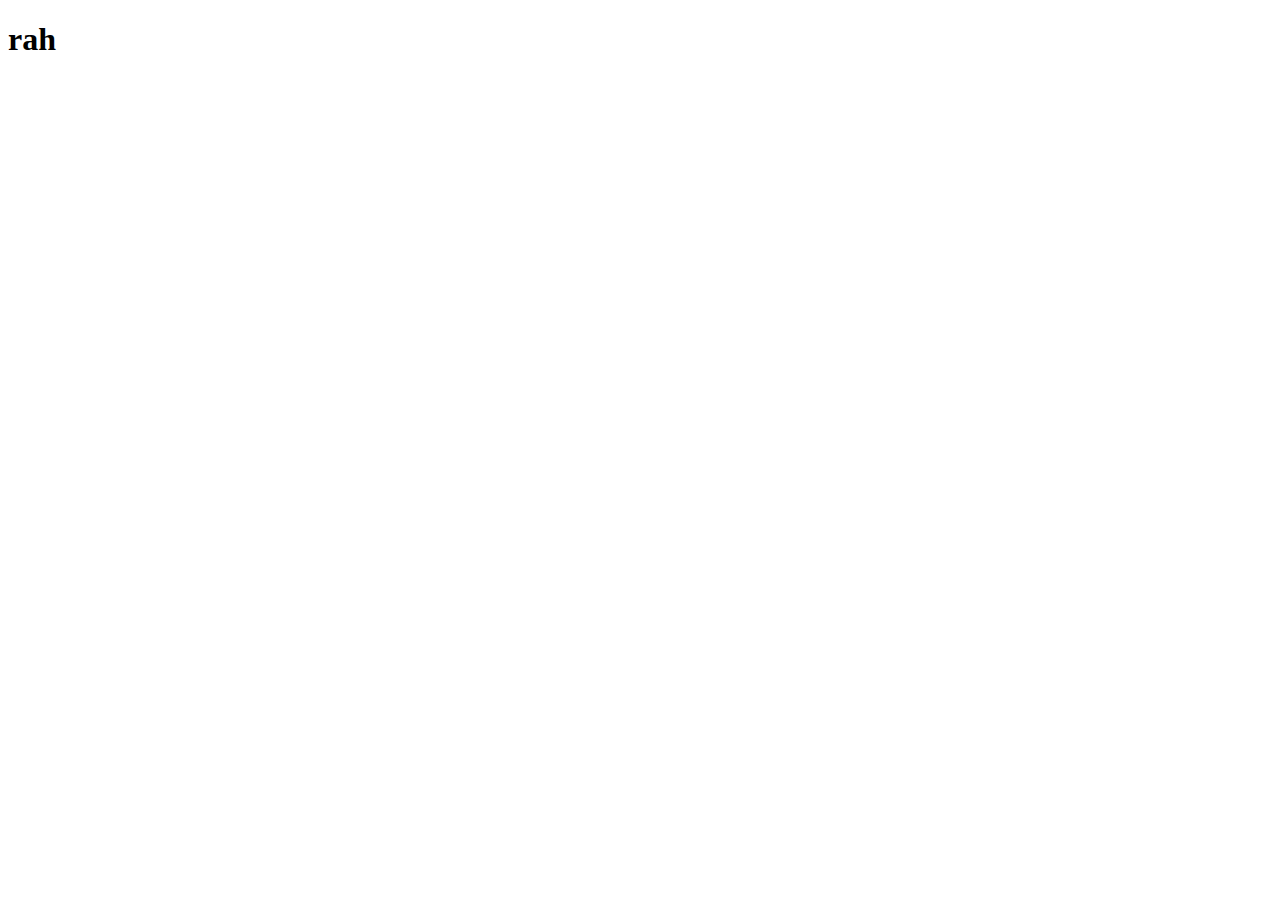
==== index.html @ de500fa9 "Add files via upload" ====
<!DOCTYPE HTML>
<html lang="en">
<head>
    <title>woah</title>
    <meta charset="utf-8">
    <link rel = "stylesheet" href = "style.css">
</head>
 <div id="top">
	 
</div>
	
<body id = "main">
    <div id = "wrapper container">		
        <h1>rah</h1>
    </div>
</body>
	<script src = "script.js"></script>
</html>
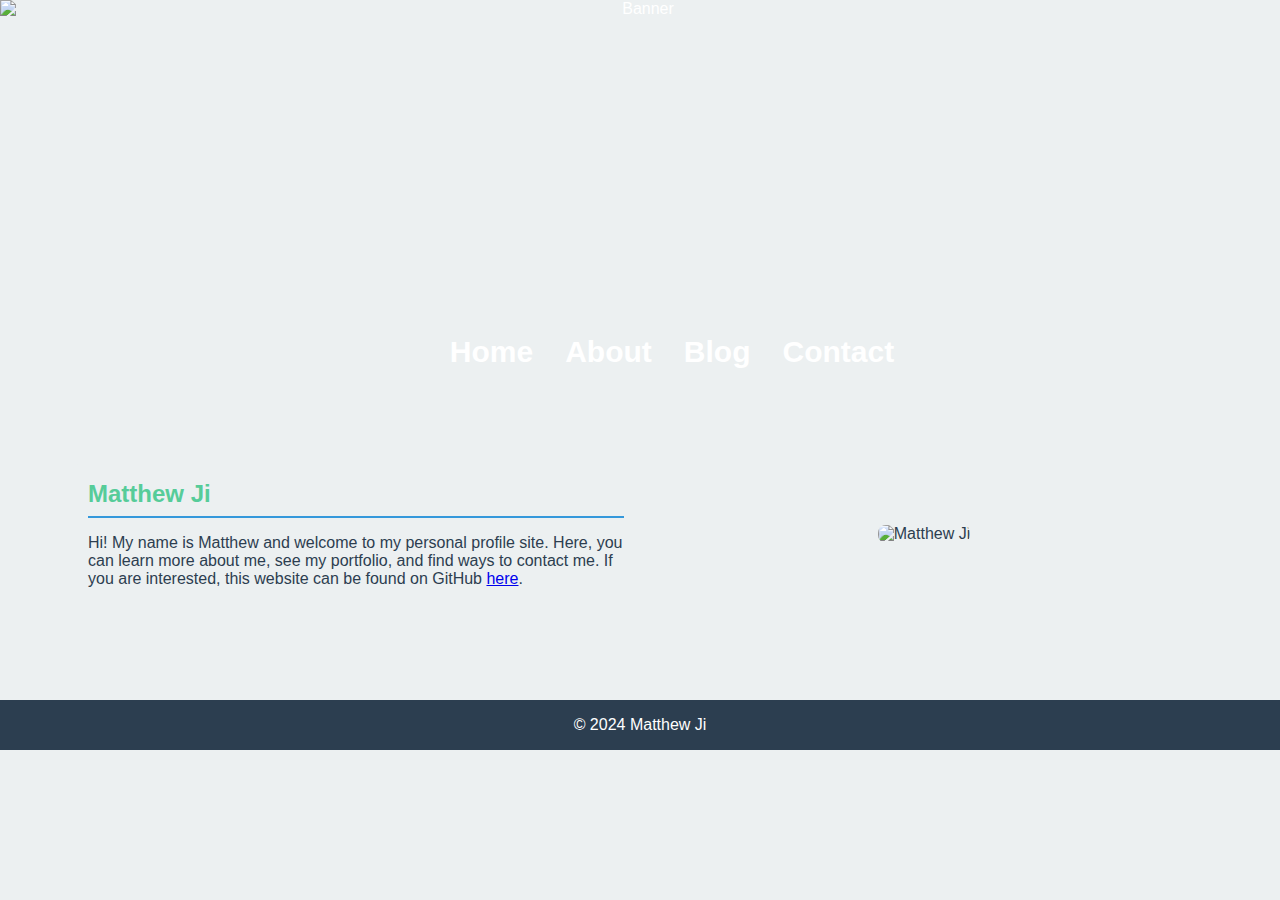
==== commit bea45d47: "Add files via upload" ====
--- a/index.html
+++ b/index.html
@@ -1,18 +1,43 @@
-<!DOCTYPE HTML>
+<!DOCTYPE html>
 <html lang="en">
 <head>
-    <title>woah</title>
-    <meta charset="utf-8">
-    <link rel = "stylesheet" href = "style.css">
+    <meta charset="UTF-8">
+    <meta name="viewport" content="width=device-width, initial-scale=1.0">
+    <title>Matthew Ji</title>
+    <link rel="stylesheet" href="stylehome.css">
 </head>
- <div id="top">
-	 
-</div>
-	
-<body id = "main">
-    <div id = "wrapper container">		
-        <h1>rah</h1>
-    </div>
+<body>
+    <!-- Home Page Header with Banner -->
+    <header class="home-header">
+        <img src="images/banner.png" alt="Banner" class="banner">
+        
+        <!-- Header Overlay for Centered Navbar -->
+        <div class="header-overlay">
+            <nav class="home-nav">
+                <ul>
+                    <li><a href="index.html">Home</a></li>
+                    <li><a href="about.html">About</a></li>
+                    <li><a href="blog.html">Blog</a></li>
+                    <li><a href="contact.html">Contact</a></li>
+                </ul>
+            </nav>
+        </div>
+    </header>
+
+    <main>
+        <section class="intro-section">
+            <div class="intro-text">
+                <h2>Matthew Ji</h2>
+                <p>Hi! My name is Matthew and welcome to my personal profile site. Here, you can learn more about me, see my portfolio, and find ways to contact me. If you are interested, this website can be found on GitHub <a href="https://github.com/mynteee/mynteee.github.io" target="_blank">here</a>.</p>
+            </div>
+            <div class="intro-image">
+                <img src="images/nanaimo.jpg" alt="Matthew Ji">
+            </div>
+        </section>
+    </main>
+
+    <footer>
+        <p>&copy; 2024 Matthew Ji</p>
+    </footer>
 </body>
-	<script src = "script.js"></script>
-</html>+</html>
--- a/stylehome.css
+++ b/stylehome.css
@@ -0,0 +1,313 @@
+/* General Reset */
+* {
+    margin: 0;
+    padding: 0;
+    box-sizing: border-box;
+    font-family: Arial, sans-serif;
+}
+
+/* Colors */
+:root {
+    --primary-color: #56CC99;
+    --accent-blue: #3498db;
+    --dark-grey: #2c3e50;
+    --light-grey: #ecf0f1;
+}
+
+/* Body Styling */
+body {
+    background-color: var(--light-grey);
+    color: var(--dark-grey);
+}
+
+/* Header and Banner */
+header {
+    position: relative;
+    color: white;
+    display: flex;
+    justify-content: center;
+    align-items: center;
+}
+
+.header-content, .header-overlay {
+    max-width: 1200px;
+    margin: 0 auto;
+    padding: 1rem 2rem;
+    display: flex;
+    justify-content: space-between;
+    align-items: center;
+}
+
+.home-header {
+    height: 400px;
+    justify-content: center;
+    text-align: center;
+}
+
+.banner {
+    width: 100%;
+    height: auto;
+    object-fit: cover;
+    position: absolute;
+    top: 0;
+    left: 0;
+    z-index: -1;
+}
+
+/* Name */
+.name {
+    font-size: 1.5rem;
+    font-weight: bold;
+}
+
+/* Navigation */
+nav ul {
+    list-style: none;
+    display: flex;
+    gap: 1.5rem;
+}
+
+nav ul li a {
+    color: white;
+    text-decoration: none;
+    font-weight: bold;
+    position: relative;
+    transition: color 0.3s ease;
+}
+
+nav ul li a:hover {
+    color: var(--accent-blue);
+}
+
+/* Underline Animation */
+nav ul li a::after {
+    content: "";
+    position: absolute;
+    width: 0;
+    height: 2px;
+    background-color: var(--accent-blue);
+    bottom: -4px;
+    left: 0;
+    transition: width 0.3s ease;
+}
+
+nav ul li a:hover::after {
+    width: 100%;
+}
+
+/* Centered Nav Bar for Home Header */
+.home-header nav {
+    position: absolute;
+    bottom: -165px;
+    width: 100%;
+    display: flex;
+    justify-content: center;
+}
+
+/* Main Content */
+main {
+    padding: 2rem;
+    max-width: 1200px;
+    margin: 0 auto;
+}
+
+h2 {
+    color: var(--primary-color);
+    border-bottom: 2px solid var(--accent-blue);
+    padding-bottom: 0.5rem;
+    margin-bottom: 1rem;
+}
+
+/* Footer */
+footer {
+    background-color: var(--dark-grey);
+    color: white;
+    text-align: center;
+    padding: 1rem;
+    margin-top: 2rem;
+}
+
+/* Grid Layout */
+.grid {
+    display: grid;
+    grid-template-columns: repeat(3, 1fr);
+    gap: 1.5rem;
+    max-width: 1200px;
+    margin: 2rem auto;
+}
+
+.grid-item {
+    text-align: center;
+    text-decoration: none;
+    color: var(--dark-grey);
+    transition: transform 0.3s ease;
+}
+
+.grid-item img {
+    width: 100%;
+    height: auto;
+    max-height: 200px;
+    object-fit: cover;
+    border-radius: 8px;
+}
+
+.grid-item p {
+    margin-top: 0.5rem;
+    font-weight: bold;
+}
+
+.grid-item:hover img {
+    transform: scale(1.05);
+}
+
+.grid-item:hover p {
+    color: var(--primary-color);
+}
+
+/* Experience and Intro Sections */
+.experience-section, .intro-section {
+    display: flex;
+    align-items: center;
+    gap: 2rem;
+    max-width: 1200px;
+    margin: 2rem auto;
+    padding: 1rem;
+    background-color: var(--light-grey);
+    border-radius: 8px;
+}
+
+.experience-text, .intro-text {
+    flex: 1;
+}
+
+.experience-text h3, h2 {
+    color: var(--primary-color);
+}
+
+.experience-text ul {
+    list-style: disc;
+    margin-left: 1.5rem;
+}
+
+.experience-image, .intro-image {
+    flex: 1;
+    text-align: center;
+}
+
+.experience-image img, .intro-image img {
+    width: 100%;
+    max-height: 300px;
+    border-radius: 8px;
+    object-fit: cover;
+}
+
+/* General Reset */
+* {
+    margin: 0;
+    padding: 0;
+    box-sizing: border-box;
+    font-family: Arial, sans-serif;
+}
+
+/* Colors */
+:root {
+    --primary-color: #56CC99;
+    --accent-blue: #3498db;
+    --dark-grey: #2c3e50;
+    --light-grey: #ecf0f1;
+}
+
+/* Body Styling */
+body {
+    background-color: var(--light-grey);
+    color: var(--dark-grey);
+}
+
+/* Header */
+header {
+    position: relative;
+    color: white;
+}
+
+/* Home Page Header */
+.home-header {
+    position: relative;
+    height: 400px;
+    display: flex;
+    align-items: center;
+    justify-content: center;
+    text-align: center;
+}
+
+/* Banner with Gradient Overlay */
+.banner-overlay {
+    position: absolute;
+    top: 0;
+    left: 0;
+    width: 100%;
+    height: 400px;
+    background: linear-gradient(to top, transparent, #3498db); /* Fade to blue */
+    z-index: -1;
+}
+
+.banner {
+    width: 100%;
+    height: 400px;
+    object-fit: cover;
+}
+
+/* Centered Nav Bar on the Banner */
+.header-overlay {
+    position: relative;
+    text-align: center;
+    margin-top: -1.5rem; /* Adjusts spacing for centered positioning */
+}
+
+nav ul {
+    list-style: none;
+    display: flex;
+    gap: 2rem;
+}
+
+nav ul li a {
+    color: white;
+    text-decoration: none;
+    font-size: 30px;
+    font-weight: bold;
+    transition: color 0.3s ease;
+}
+
+nav ul li a:hover {
+    color: var(--accent-blue);
+}
+
+/* Name */
+.name {
+    font-size: 2rem;
+    font-weight: bold;
+    margin-top: 1rem;
+}
+
+/* Main Content */
+main {
+    padding: 2rem;
+    max-width: 1200px;
+    margin: 0 auto;
+}
+
+h2 {
+    color: var(--primary-color);
+    border-bottom: 2px solid var(--accent-blue);
+    padding-bottom: 0.5rem;
+    margin-bottom: 1rem;
+}
+
+/* Footer */
+footer {
+    background-color: var(--dark-grey);
+    color: white;
+    text-align: center;
+    padding: 1rem;
+    margin-top: 2rem;
+}
+
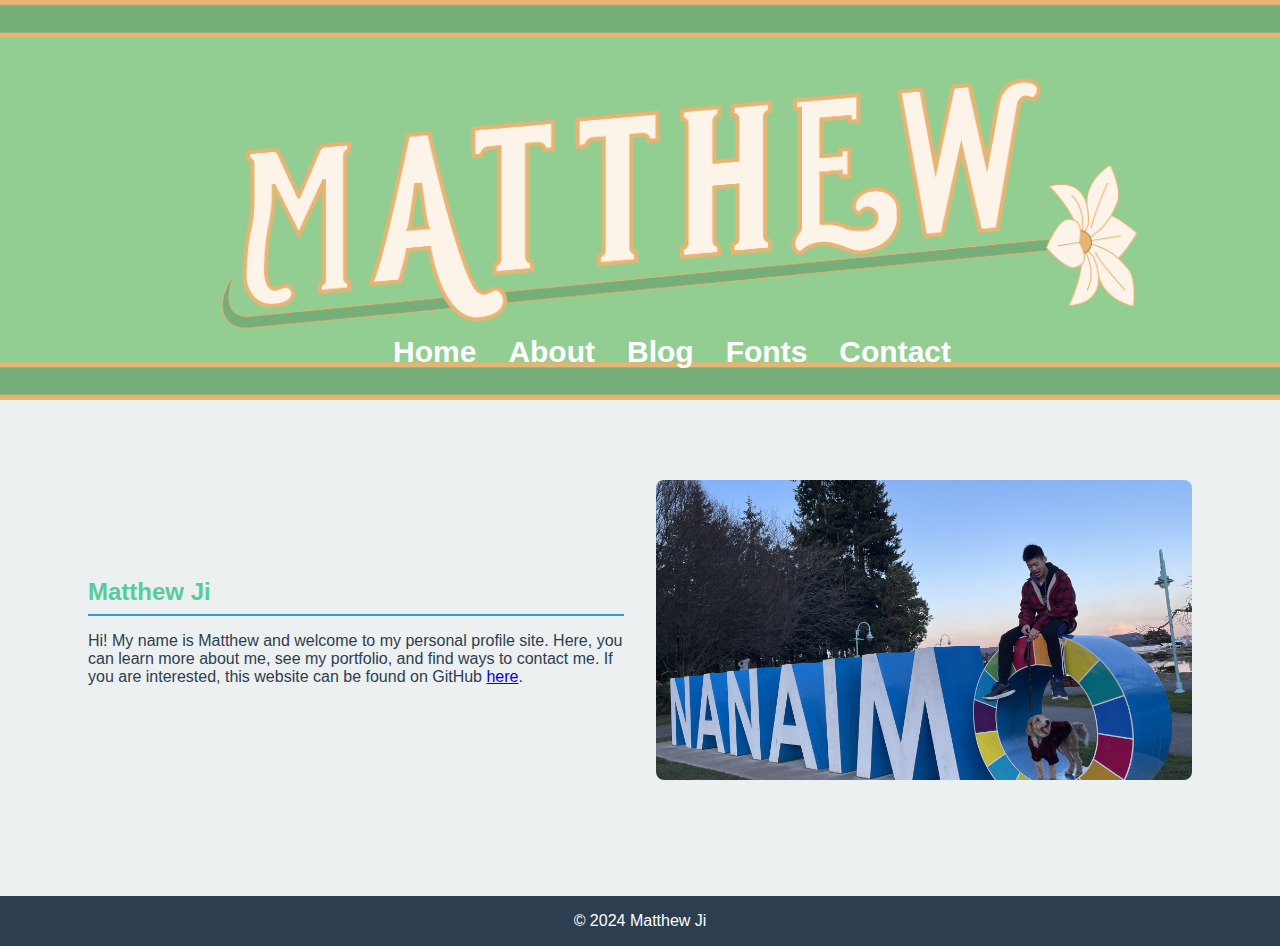
==== commit 116ca4dc: "fonts should have a working framework now" ====
--- a/index.html
+++ b/index.html
@@ -18,6 +18,7 @@
                     <li><a href="index.html">Home</a></li>
                     <li><a href="about.html">About</a></li>
                     <li><a href="blog.html">Blog</a></li>
+                    <li><a href="fonts.html">Fonts</a></li>
                     <li><a href="contact.html">Contact</a></li>
                 </ul>
             </nav>
